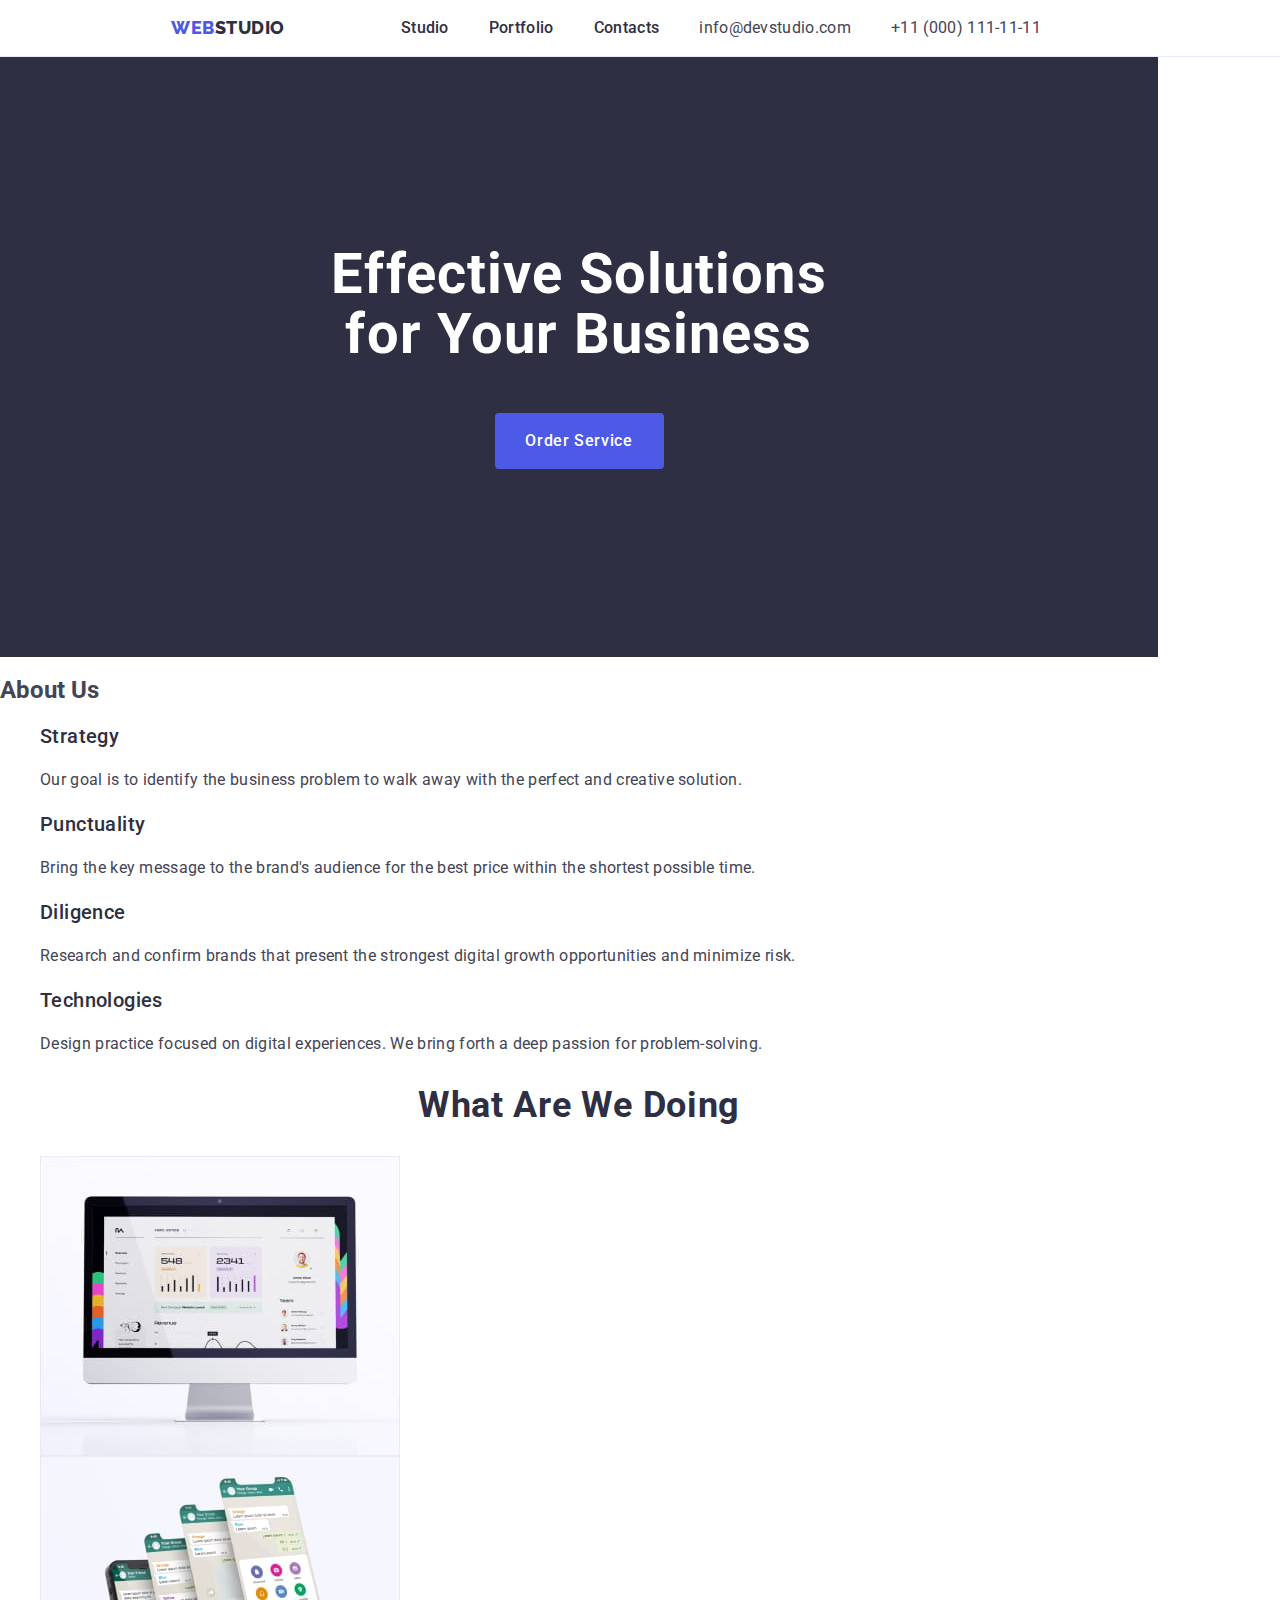
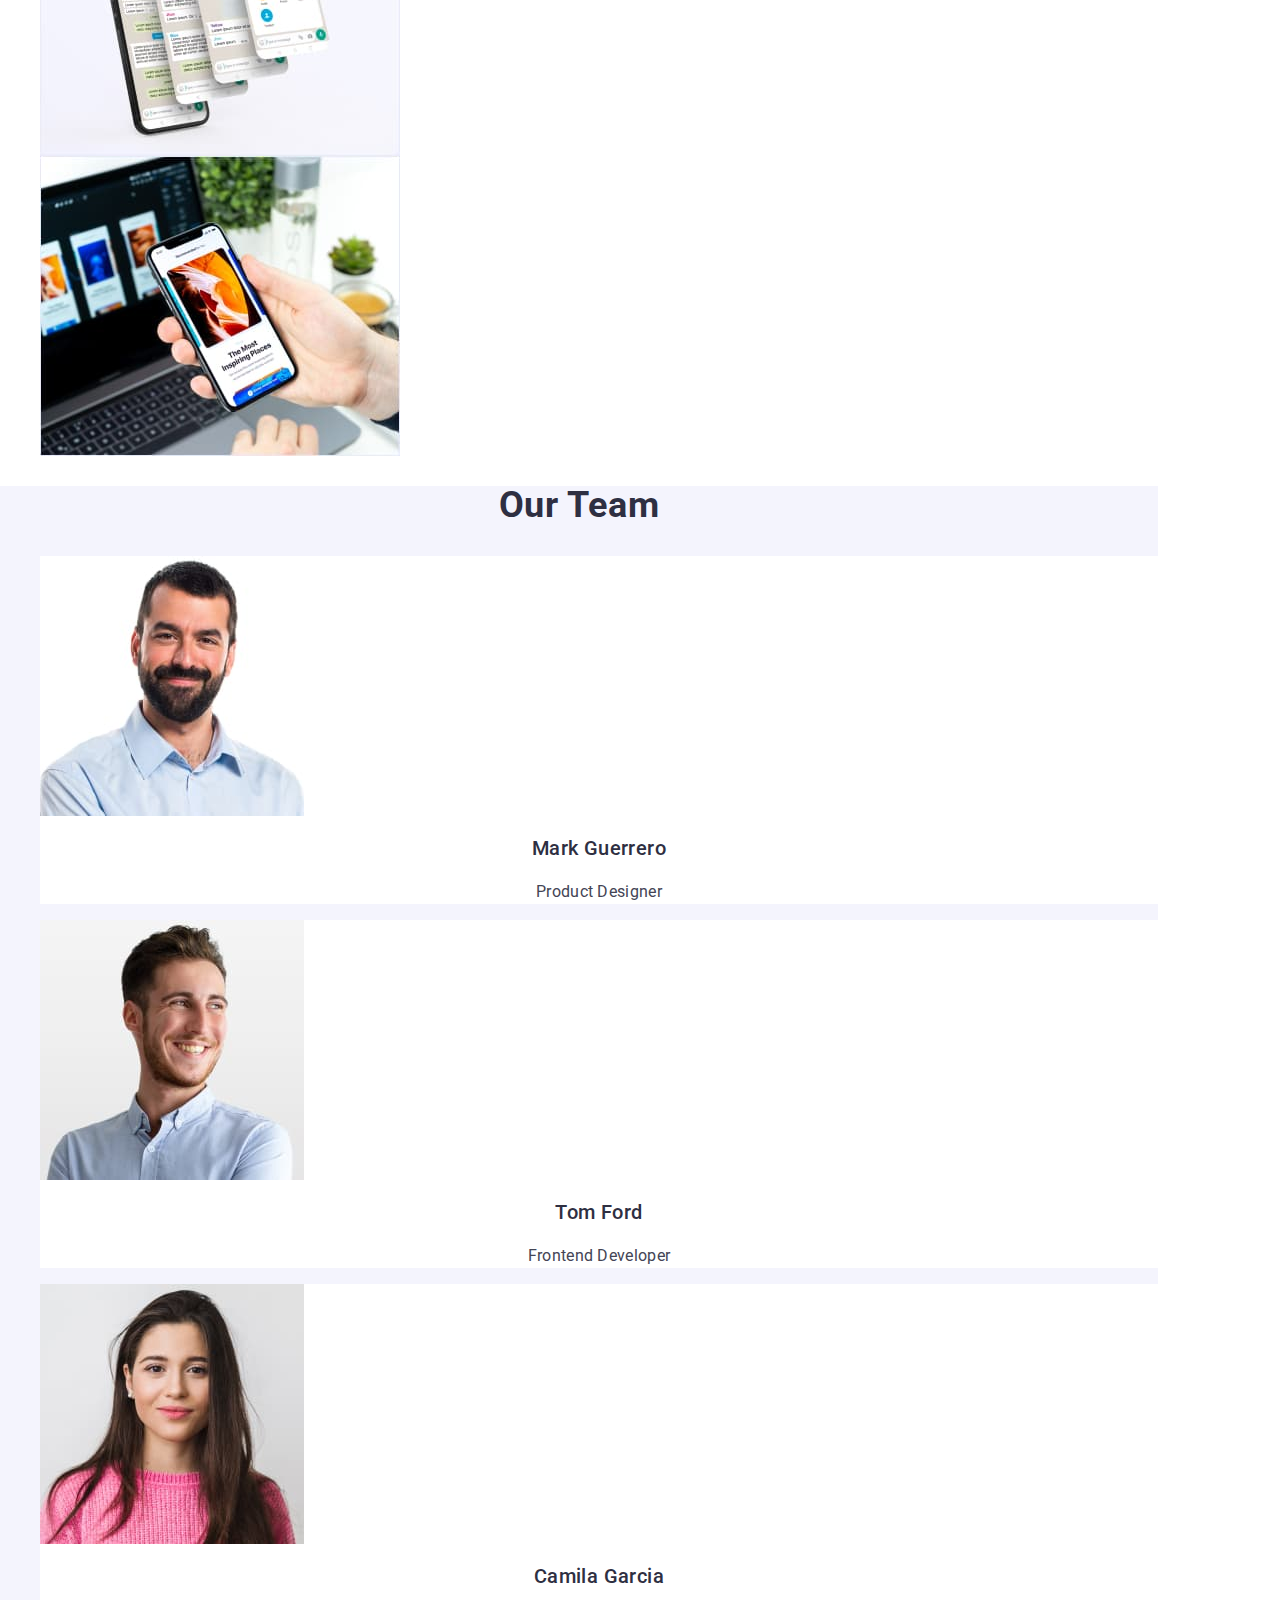
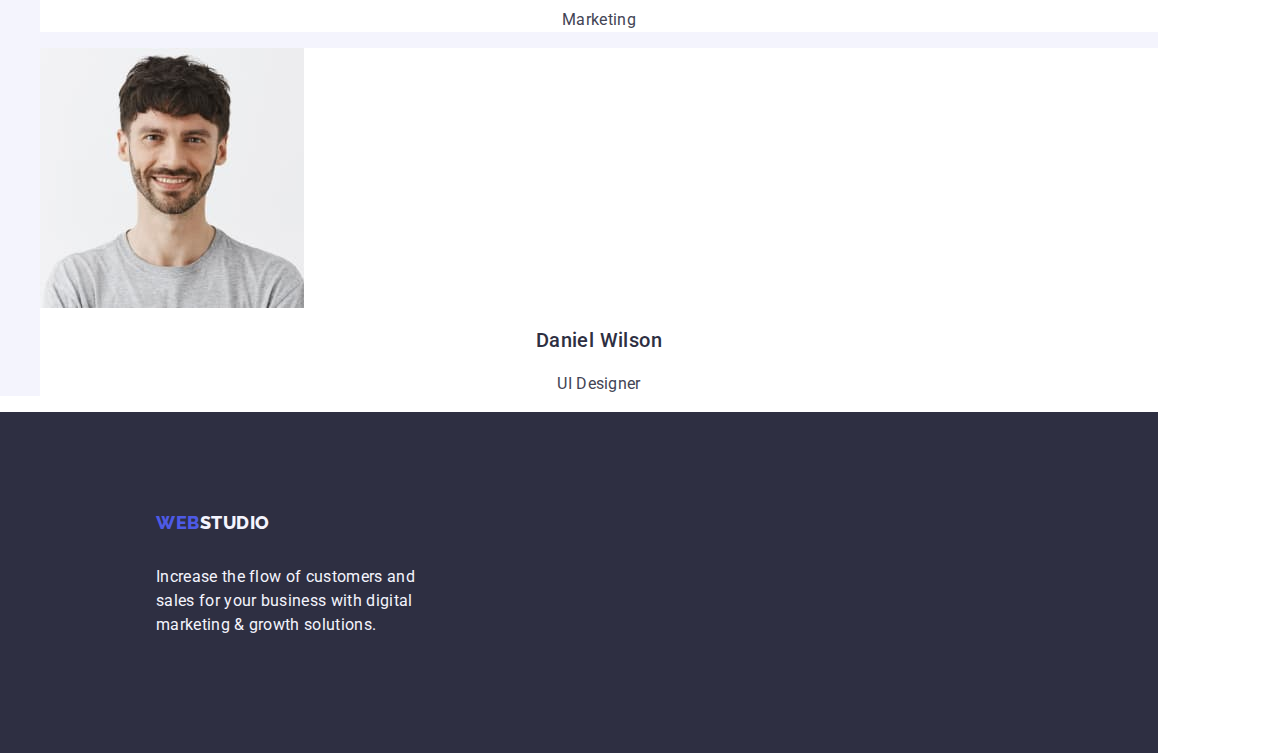
==== index.html @ a1df69c3 "upd" ====
<!DOCTYPE html>
<html lang="en">
  <head>
    <meta charset="UTF-8" />
    <meta http-equiv="X-UA-Compatible" content="IE=edge" />
    <meta name="viewport" content="width=device-width, initial-scale=1.0" />
    <link
      rel="stylesheet"
      href="https://cdnjs.cloudflare.com/ajax/libs/modern-normalize/1.0.0/modern-normalize.min.css"
    />
    <link rel="stylesheet" href="./css/styles.css" />
    <title>Web Studio</title>
    <link rel="preconnect" href="https://fonts.googleapis.com" />
    <link rel="preconnect" href="https://fonts.gstatic.com" crossorigin />
    <link
      href="https://fonts.googleapis.com/css2?family=Raleway:wght@800&family=Roboto:wght@400;500;700;900&display=swap"
      rel="stylesheet"
    />
  </head>
  <body>
    <header class="top">
      <div class="header-container container">
        <nav class="header-link">
          <a class="header-logo logo link" href="./index.html"
            >Web<span class="logo-part">Studio</span></a
          >
          <ul class="list header-main-list">
            <li><a class="list-link link" href="./index.html">Studio</a></li>
            <li>
              <a class="list-link link" href="./portfolio.html">Portfolio</a>
            </li>
            <li><a class="list-link link" href="">Contacts</a></li>
          </ul>
        </nav>
        <address class="main-address">
          <ul class="list header-contact">
            <li>
              <a class="contact-link link" href="mailto:info@devstudio.com"
                >info@devstudio.com</a
              >
            </li>
            <li>
              <a class="contact-link link" href="tel:+110001111111"
                >+11 (000) 111-11-11</a
              >
            </li>
          </ul>
        </address>
      </div>
    </header>
    <main class="container">
      <section class="main-box">
        <div class="container">
          <h1 class="main-box-title">Effective Solutions for Your Business</h1>
          <button class="main-box-btn" type="button">Order Service</button>
        </div>
      </section>
      <section class="about">
        <h2>About Us</h2>
        <ul class="list">
          <li>
            <h3 class="about-title">Strategy</h3>
            <p class="about-description">
              Our goal is to identify the business problem to walk away with the
              perfect and creative solution.
            </p>
          </li>
          <li>
            <h3 class="about-title">Punctuality</h3>
            <p class="about-description">
              Bring the key message to the brand's audience for the best price
              within the shortest possible time.
            </p>
          </li>
          <li>
            <h3 class="about-title">Diligence</h3>
            <p class="about-description">
              Research and confirm brands that present the strongest digital
              growth opportunities and minimize risk.
            </p>
          </li>

          <li>
            <h3 class="about-title">Technologies</h3>
            <p class="about-description">
              Design practice focused on digital experiences. We bring forth a
              deep passion for problem-solving.
            </p>
          </li>
        </ul>
      </section>
      <section class="benefits">
        <h2 class="benefits-title">What are we doing</h2>
        <ul class="list">
          <li>
            <img src="./images/main1.jpg" alt="Data Science" width="360" />
          </li>
          <li><img src="./images/main2.jpg" alt="Mobile App" width="360" /></li>
          <li><img src="./images/main3.jpg" alt="Website" width="360" /></li>
        </ul>
      </section>
      <section class="our-team">
        <h2 class="our-team-head">Our Team</h2>
        <ul class="list">
          <li class="our-team-item">
            <img src="./images/author1.jpg" alt="Mark Guerrero" width="264" />
            <h3 class="our-team-title">Mark Guerrero</h3>
            <p class="our-team-description">Product Designer</p>
          </li>
          <li class="our-team-item">
            <img src="./images/author2.jpg" alt="Tom Ford" width="264" />
            <h3 class="our-team-title">Tom Ford</h3>
            <p class="our-team-description">Frontend Developer</p>
          </li>
          <li class="our-team-item">
            <img src="./images/author3.jpg" alt="Camila Garcia" width="264" />
            <h3 class="our-team-title">Camila Garcia</h3>
            <p class="our-team-description">Marketing</p>
          </li>
          <li class="our-team-item">
            <img src="./images/author4.jpg" alt="Daniel Wilson" width="264" />
            <h3 class="our-team-title">Daniel Wilson</h3>
            <p class="our-team-description">UI Designer</p>
          </li>
        </ul>
      </section>
    </main>
    <footer class="footer container">
      <div class="container">
        <a class="footer-logo logo link" href="./index.html"
          >Web<span class="logo-part footer-logo-part">Studio</span></a
        >
        <p class="footer-description">
          Increase the flow of customers and sales for your business with
          digital marketing & growth solutions.
        </p>
      </div>
    </footer>
  </body>
</html>
---- css/styles.css ----
body {
    color: #434455;
    font-family: 'Roboto', sans-serif;
    background-color: #ffffff;
}
:root {
    --primary-text-color: #434455;
}
.container {
    width:1158px;
}
.header-container {
    display: flex;
    margin: 0 auto;
    padding: 0 15px;
}
.top {
    display:flex;
    padding-left: 156px;
    border-bottom: 1px solid #e7e9fc
}
.header-link {
    display: flex;
    align-items: center;
}
.list {
    font-weight: 500;
    font-size: 16px;
    line-height: 24px;
    letter-spacing: 0.02em;
    color: #2E2F42;
    list-style-type: none;
} 
.logo-part {
    color: #2E2F42;
}
.logo {
    font-weight: 800;
    font-size: 18px;
    line-height: 1.17;
    letter-spacing: 0.03em;
    text-transform: uppercase;
    font-family: "Raleway", sans-serif;
    color: #4D5AE5;
}
.list-link {
    font-weight: 500;
    font-size: 16px;
    line-height: 1.5;
    letter-spacing: 0.02em;
    color: #2E2F42;
    padding: 24px 0;
}
.list-link:hover,
:focus {
    color: #404bbf
}
.link {
    text-decoration: none;
}
.main-address {
    font-style: normal;
}
.header-logo {
    margin-right: 76px;
}
.header-main-list{
    display: flex;
    gap: 40px;
}
.header-contact {
    font-style: normal;
    display: flex;
    gap: 40px;
}
.header-contact:last-child {
    margin-right: 0;
}
.contact-link {
    font-weight: 400;
    font-size: 16px;
    line-height: 1.5;
    letter-spacing: 0.02em;
    color: #434455;
}
.contact-link:hover,
.contact-link:focus {
    color: #404bbf
}
.main-box {
    background-color: #2E2F42;
    padding: 188px 0;
}
.main-box-title {
    font-weight: 700;
    font-size: 56px;
    line-height: 1.07;
    text-align: center;
    letter-spacing: 0.02em;
    color: #FFFFFF;
    max-width: 496px;
    margin: 0 auto;
    margin-bottom: 48px;
}
.main-box-btn {
    background: #4D5AE5;
    cursor: pointer;
    color: #ffffff;
    border: none;
    font-family: 'Roboto' sans-serif;
    font-style: normal;
    font-weight: 500;
    font-size: 16px;
    line-height: 1.5;
    letter-spacing: 0.04em;
    display: block;
    min-width: 169px;
    height: 56px;
    border-radius: 4px;
    margin: 0 auto;
}
.main-box-btn:hover,
.main-box-btn:focus {
    background-color: #404BBF;
}
.about-title {
    font-weight: 500;
    font-size: 20px;
    line-height: 1.2;
    letter-spacing: 0.02em;
    color: #2E2F42;
}
.about-description {
    font-weight: 400;
    font-size: 16px;
    line-height: 1.5;
    letter-spacing: 0.02em;
    color: #434455;
}
.benefits-title {
    font-weight: 700;
    font-size: 36px;
    line-height: 1.11;
    text-align: center;
    letter-spacing: 0.02em;
    text-transform: capitalize;
    color: #2e2f42;
}
.our-team {
    background-color: #F4F4FD;
}
.our-team-head {
    font-weight: 700;
    font-size: 36px;
    line-height: 1.11;
    text-align: center;
    letter-spacing: 0.02em;
    text-transform: capitalize;
    color: #2E2F42;
}
.our-team-item {
    background-color: #FFFFFF;
}
img {
    display: block;
}
.our-team-title {
    font-weight: 500;
    font-size: 20px;
    line-height: 1.2; 
    text-align: center;
    letter-spacing: 0.02em; 
    color: #2E2F42;   
}
.our-team-description {
    font-weight: 400;
    font-size: 16px;
    line-height: 1.5;
    text-align: center;
    letter-spacing: 0.02em;
    color: #434455;
}
.footer {
    background-color: #2E2F42;
    padding: 100px 0 100px 156px;
}
.footer-logo-part {
    color: #f4f4fd;
}
.footer-logo {
    display: inline-block;
    margin-bottom: 16px;
}
.footer-description {
    font-weight: 400;
    font-size: 16px;
    line-height: 1.5;
    letter-spacing: 0.02em;
    color: #F4F4FD;
    max-width: 264px;
}
.nav-btn {
    background-color: #F4F4FD;
    font-weight: 500;
    font-size: 16px;
    line-height: 1.5;
    text-align: center;
    letter-spacing: 0.04em;
    color: #4D5AE5;
    cursor: pointer;
}
.nav-btn:hover,
.nav-btn:focus {
    background-color: #404BBF;
    color: #ffffff;
}
.container-title {
    font-weight: 500;
    font-size: 20px;
    line-height: 1.2;
    letter-spacing: 0.02em;
    color: #2E2F42;
}
.container-description {
    font-weight: 400;
    font-size: 16px;
    line-height: 1.5;
    letter-spacing: 0.02em;
    color: #434455;
}
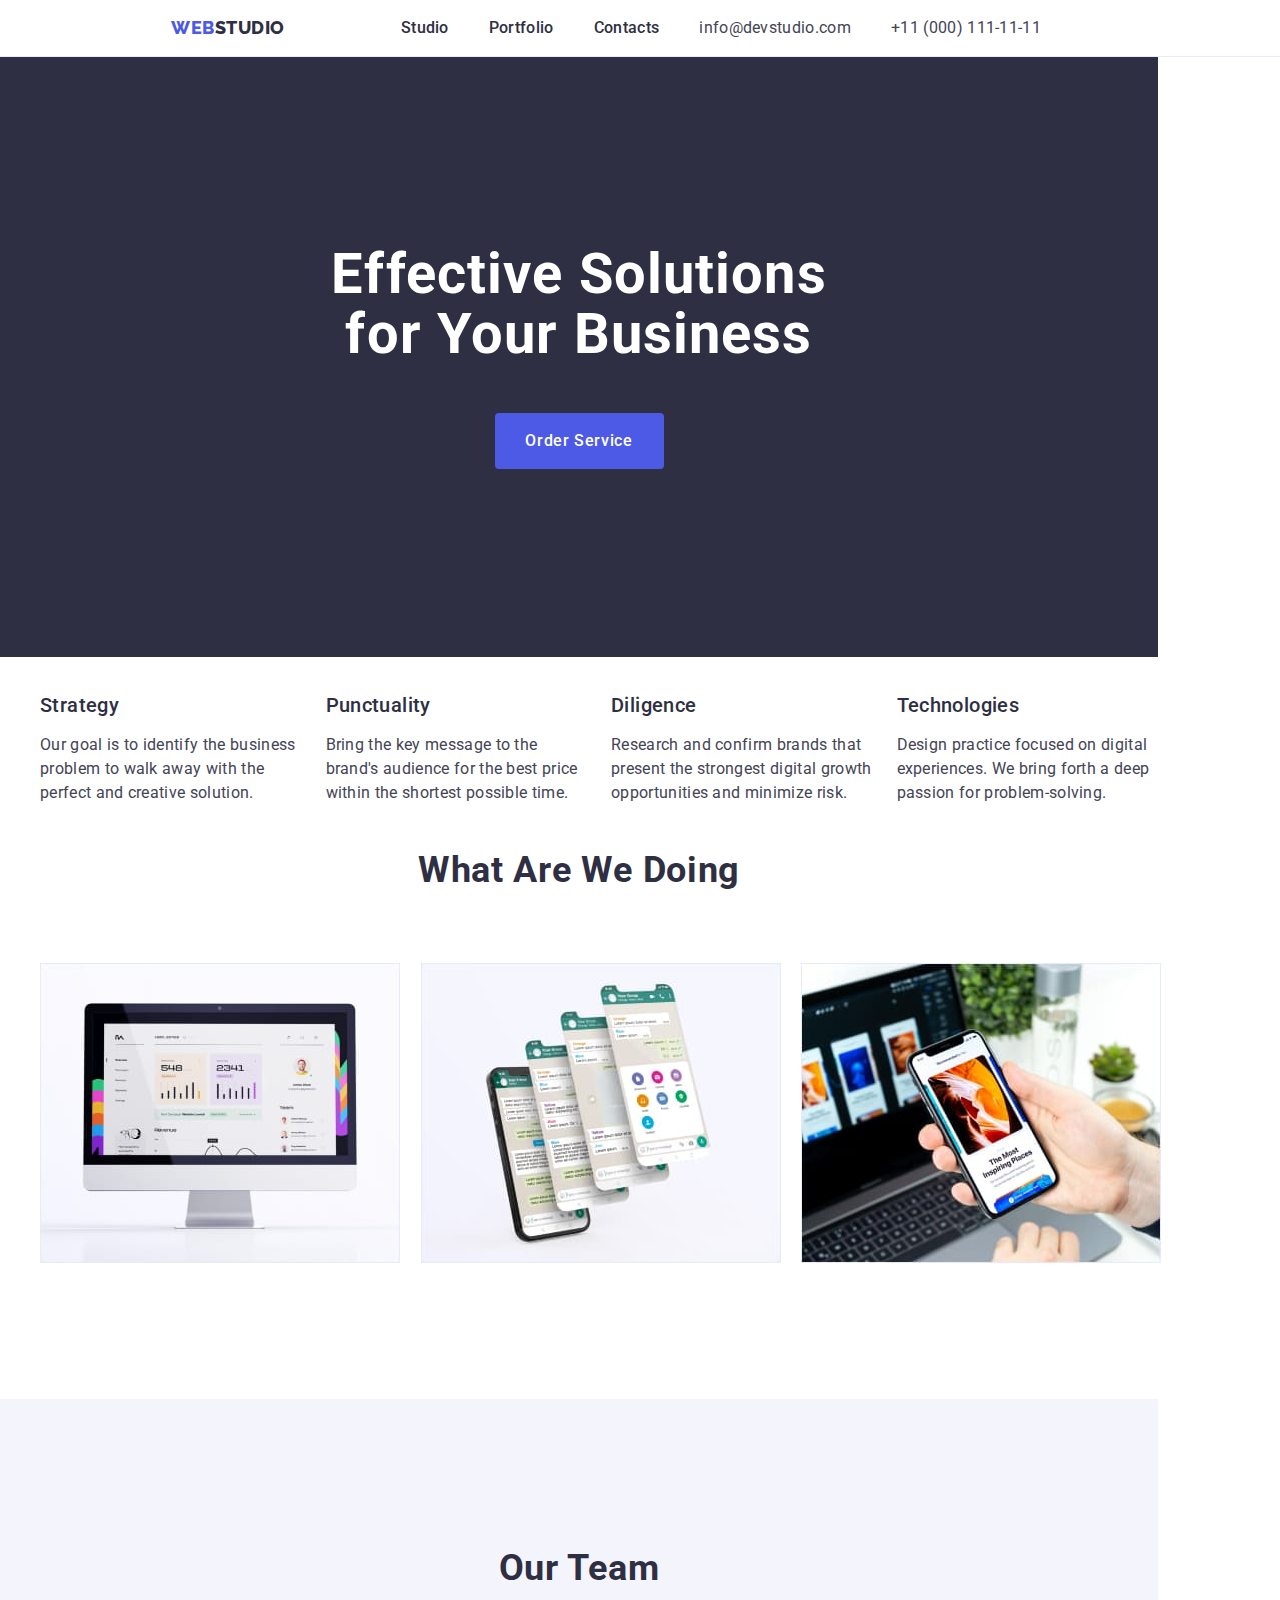
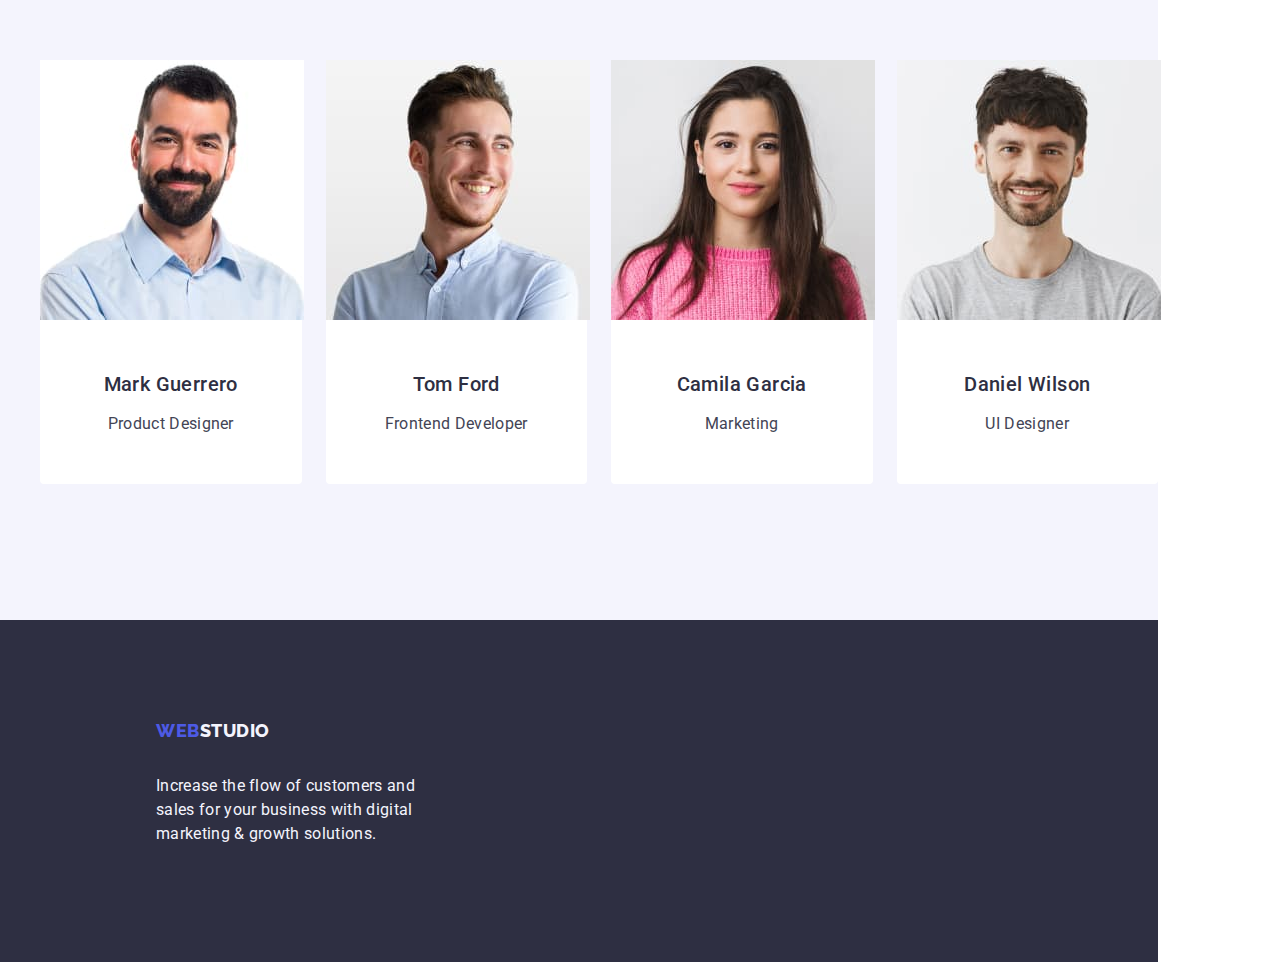
==== commit 5857cb1c: "pre-last-upd" ====
--- a/index.html
+++ b/index.html
@@ -56,73 +56,90 @@
         </div>
       </section>
       <section class="about">
-        <h2>About Us</h2>
-        <ul class="list">
-          <li>
-            <h3 class="about-title">Strategy</h3>
-            <p class="about-description">
-              Our goal is to identify the business problem to walk away with the
-              perfect and creative solution.
-            </p>
-          </li>
-          <li>
-            <h3 class="about-title">Punctuality</h3>
-            <p class="about-description">
-              Bring the key message to the brand's audience for the best price
-              within the shortest possible time.
-            </p>
-          </li>
-          <li>
-            <h3 class="about-title">Diligence</h3>
-            <p class="about-description">
-              Research and confirm brands that present the strongest digital
-              growth opportunities and minimize risk.
-            </p>
-          </li>
-
-          <li>
-            <h3 class="about-title">Technologies</h3>
-            <p class="about-description">
-              Design practice focused on digital experiences. We bring forth a
-              deep passion for problem-solving.
-            </p>
-          </li>
-        </ul>
+        <div class="container">
+          <h2 class="visually-hidden">About Us</h2>
+          <ul class="list list-about">
+            <li class="list-about-item">
+              <h3 class="about-title">Strategy</h3>
+              <p class="about-description">
+                Our goal is to identify the business problem to walk away with
+                the perfect and creative solution.
+              </p>
+            </li>
+            <li class="list-about-item">
+              <h3 class="about-title">Punctuality</h3>
+              <p class="about-description">
+                Bring the key message to the brand's audience for the best price
+                within the shortest possible time.
+              </p>
+            </li>
+            <li class="list-about-item">
+              <h3 class="about-title">Diligence</h3>
+              <p class="about-description">
+                Research and confirm brands that present the strongest digital
+                growth opportunities and minimize risk.
+              </p>
+            </li>
+            <li class="list-about-item">
+              <h3 class="about-title">Technologies</h3>
+              <p class="about-description">
+                Design practice focused on digital experiences. We bring forth a
+                deep passion for problem-solving.
+              </p>
+            </li>
+          </ul>
+        </div>
       </section>
       <section class="benefits">
-        <h2 class="benefits-title">What are we doing</h2>
-        <ul class="list">
-          <li>
-            <img src="./images/main1.jpg" alt="Data Science" width="360" />
-          </li>
-          <li><img src="./images/main2.jpg" alt="Mobile App" width="360" /></li>
-          <li><img src="./images/main3.jpg" alt="Website" width="360" /></li>
-        </ul>
+        <div class="container">
+          <h2 class="benefits-title">What are we doing</h2>
+          <ul class="list list-benefits">
+            <li class="list-benefits-item">
+              <img src="./images/main1.jpg" alt="Data Science" width="360" />
+            </li>
+            <li class="list-benefits-item">
+              <img src="./images/main2.jpg" alt="Mobile App" width="360" />
+            </li>
+            <li class="list-benefits-item">
+              <img src="./images/main3.jpg" alt="Website" width="360" />
+            </li>
+          </ul>
+        </div>
       </section>
       <section class="our-team">
-        <h2 class="our-team-head">Our Team</h2>
-        <ul class="list">
-          <li class="our-team-item">
-            <img src="./images/author1.jpg" alt="Mark Guerrero" width="264" />
-            <h3 class="our-team-title">Mark Guerrero</h3>
-            <p class="our-team-description">Product Designer</p>
-          </li>
-          <li class="our-team-item">
-            <img src="./images/author2.jpg" alt="Tom Ford" width="264" />
-            <h3 class="our-team-title">Tom Ford</h3>
-            <p class="our-team-description">Frontend Developer</p>
-          </li>
-          <li class="our-team-item">
-            <img src="./images/author3.jpg" alt="Camila Garcia" width="264" />
-            <h3 class="our-team-title">Camila Garcia</h3>
-            <p class="our-team-description">Marketing</p>
-          </li>
-          <li class="our-team-item">
-            <img src="./images/author4.jpg" alt="Daniel Wilson" width="264" />
-            <h3 class="our-team-title">Daniel Wilson</h3>
-            <p class="our-team-description">UI Designer</p>
-          </li>
-        </ul>
+        <div class="container">
+          <h2 class="our-team-head">Our Team</h2>
+          <ul class="list list-our-team">
+            <li class="our-team-item">
+              <img src="./images/author1.jpg" alt="Mark Guerrero" width="264" />
+              <div class="our-team-workers">
+                <h3 class="our-team-title">Mark Guerrero</h3>
+                <p class="our-team-description">Product Designer</p>
+              </div>
+            </li>
+            <li class="our-team-item">
+              <img src="./images/author2.jpg" alt="Tom Ford" width="264" />
+              <div class="our-team-workers">
+                <h3 class="our-team-title">Tom Ford</h3>
+                <p class="our-team-description">Frontend Developer</p>
+              </div>
+            </li>
+            <li class="our-team-item">
+              <img src="./images/author3.jpg" alt="Camila Garcia" width="264" />
+              <div class="our-team-workers">
+                <h3 class="our-team-title">Camila Garcia</h3>
+                <p class="our-team-description">Marketing</p>
+              </div>
+            </li>
+            <li class="our-team-item">
+              <img src="./images/author4.jpg" alt="Daniel Wilson" width="264" />
+              <div class="our-team-workers">
+                <h3 class="our-team-title">Daniel Wilson</h3>
+                <p class="our-team-description">UI Designer</p>
+              </div>
+            </li>
+          </ul>
+        </div>
       </section>
     </main>
     <footer class="footer container">
--- a/css/styles.css
+++ b/css/styles.css
@@ -5,6 +5,18 @@
 }
 :root {
     --primary-text-color: #434455;
+}
+.visually-hidden {
+    position: absolute;
+    width: 1px;
+    height: 1px;
+    margin: -1px;
+    border: 0;
+    padding: 0;
+    white-space: nowrap;
+    clip-path: inset(100%);
+    clip: rect(0 0 0 0);
+    overflow: hidden;
 }
 .container {
     width:1158px;
@@ -107,7 +119,7 @@
     cursor: pointer;
     color: #ffffff;
     border: none;
-    font-family: 'Roboto' sans-serif;
+    font-family: 'Roboto' , sans-serif;
     font-style: normal;
     font-weight: 500;
     font-size: 16px;
@@ -129,6 +141,14 @@
     line-height: 1.2;
     letter-spacing: 0.02em;
     color: #2E2F42;
+    margin-bottom: 8px;
+}
+.list-about {
+    display: flex;
+    gap: 24px;
+}
+.list-about-item {
+    width: calc((100% - 72px) / 4);
 }
 .about-description {
     font-weight: 400;
@@ -136,6 +156,9 @@
     line-height: 1.5;
     letter-spacing: 0.02em;
     color: #434455;
+}
+.benefits {
+    padding-bottom: 120px;
 }
 .benefits-title {
     font-weight: 700;
@@ -145,9 +168,18 @@
     letter-spacing: 0.02em;
     text-transform: capitalize;
     color: #2e2f42;
+    margin-bottom: 72px;
+}
+.list-benefits {
+    display: flex;
+    gap: 24px;
+}
+.list-benefits-item {
+    width: calc((100% - 48px) / 3);
 }
 .our-team {
     background-color: #F4F4FD;
+    padding: 120px 0;
 }
 .our-team-head {
     font-weight: 700;
@@ -157,9 +189,16 @@
     letter-spacing: 0.02em;
     text-transform: capitalize;
     color: #2E2F42;
+    margin-bottom: 72px;
+}
+.list-our-team {
+    display: flex;
+    gap: 24px;
 }
 .our-team-item {
     background-color: #FFFFFF;
+    width: calc((100% - 72px) / 4);
+    border-radius: 0px 0px 4px 4px;
 }
 img {
     display: block;
@@ -171,6 +210,8 @@
     text-align: center;
     letter-spacing: 0.02em; 
     color: #2E2F42;   
+    text-align: center;
+    margin-bottom: 8px;
 }
 .our-team-description {
     font-weight: 400;
@@ -179,6 +220,10 @@
     text-align: center;
     letter-spacing: 0.02em;
     color: #434455;
+    text-align:center;
+}
+.our-team-workers {
+    padding: 32px 16px;
 }
 .footer {
     background-color: #2E2F42;
@@ -208,18 +253,24 @@
     letter-spacing: 0.04em;
     color: #4D5AE5;
     cursor: pointer;
+    box-shadow: 0px 3px 1px rgba(0, 0, 0, 0.1), 0px 2px 1px rgba(0, 0, 0, 0.08), 0px 2px 2px rgba(0, 0, 0, 0.12);
+    border: 1px solid #E7E9FC;
+    border-radius: 4px;
+    padding: 12px 24px
 }
 .nav-btn:hover,
 .nav-btn:focus {
     background-color: #404BBF;
     color: #ffffff;
-}
-.container-title {
+    border: 1px solid transparent;
+}
+.prt-main-title {
     font-weight: 500;
     font-size: 20px;
     line-height: 1.2;
     letter-spacing: 0.02em;
     color: #2E2F42;
+    margin-bottom: 8px;
 }
 .container-description {
     font-weight: 400;
@@ -227,4 +278,28 @@
     line-height: 1.5;
     letter-spacing: 0.02em;
     color: #434455;
+}
+.portfolio {
+    padding-top: 96px;
+    padding-bottom: 120px;
+}
+.prt-nav-list {
+    display: flex;
+    justify-content: center;
+    gap: 24px;
+    margin-bottom: 72px;
+}
+.prt-main {
+    display: flex;
+    flex-wrap: wrap;
+    column-gap: 24px;
+    row-gap: 48px;
+}
+.prt-main-item {
+    width: calc((100% - 48px) / 3);
+}
+.prt-main-links {
+    padding: 32px 16px;
+    border: 1px solid #e7e9fc;
+    border-top: none;
 }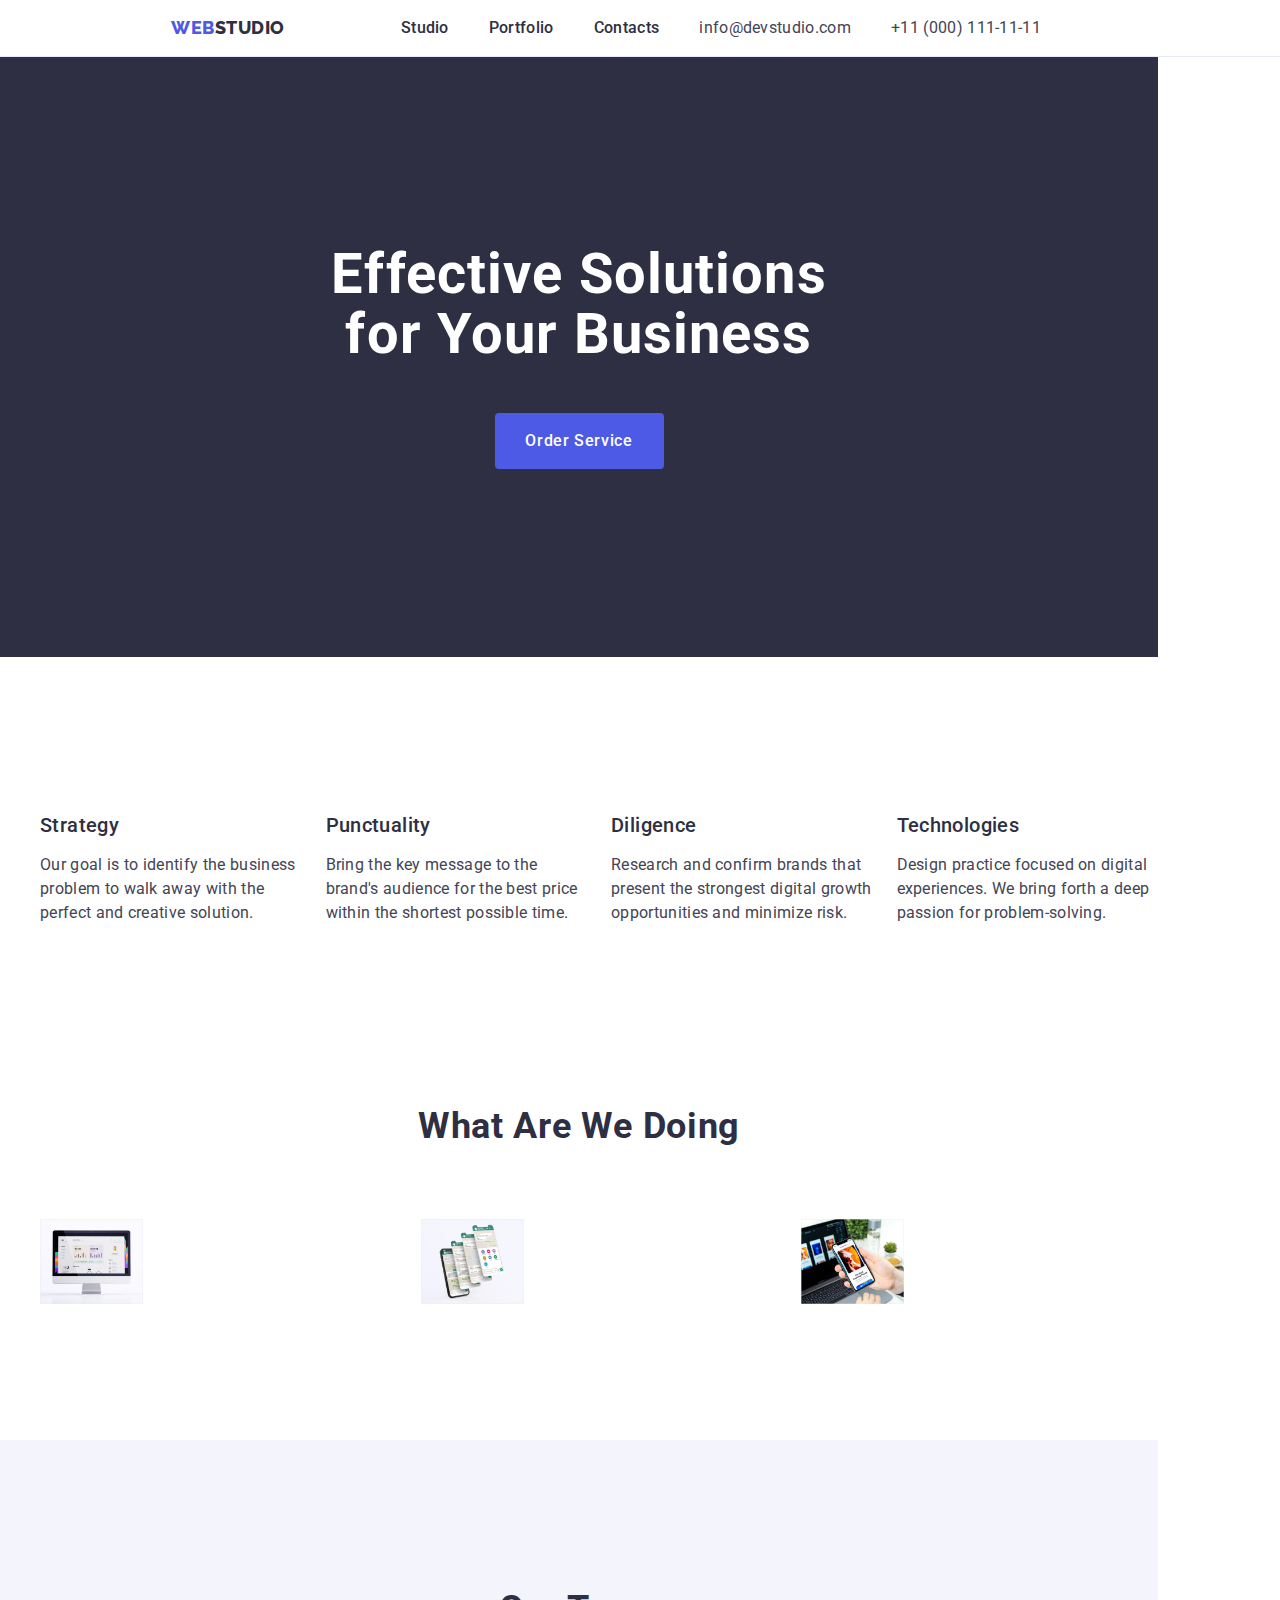
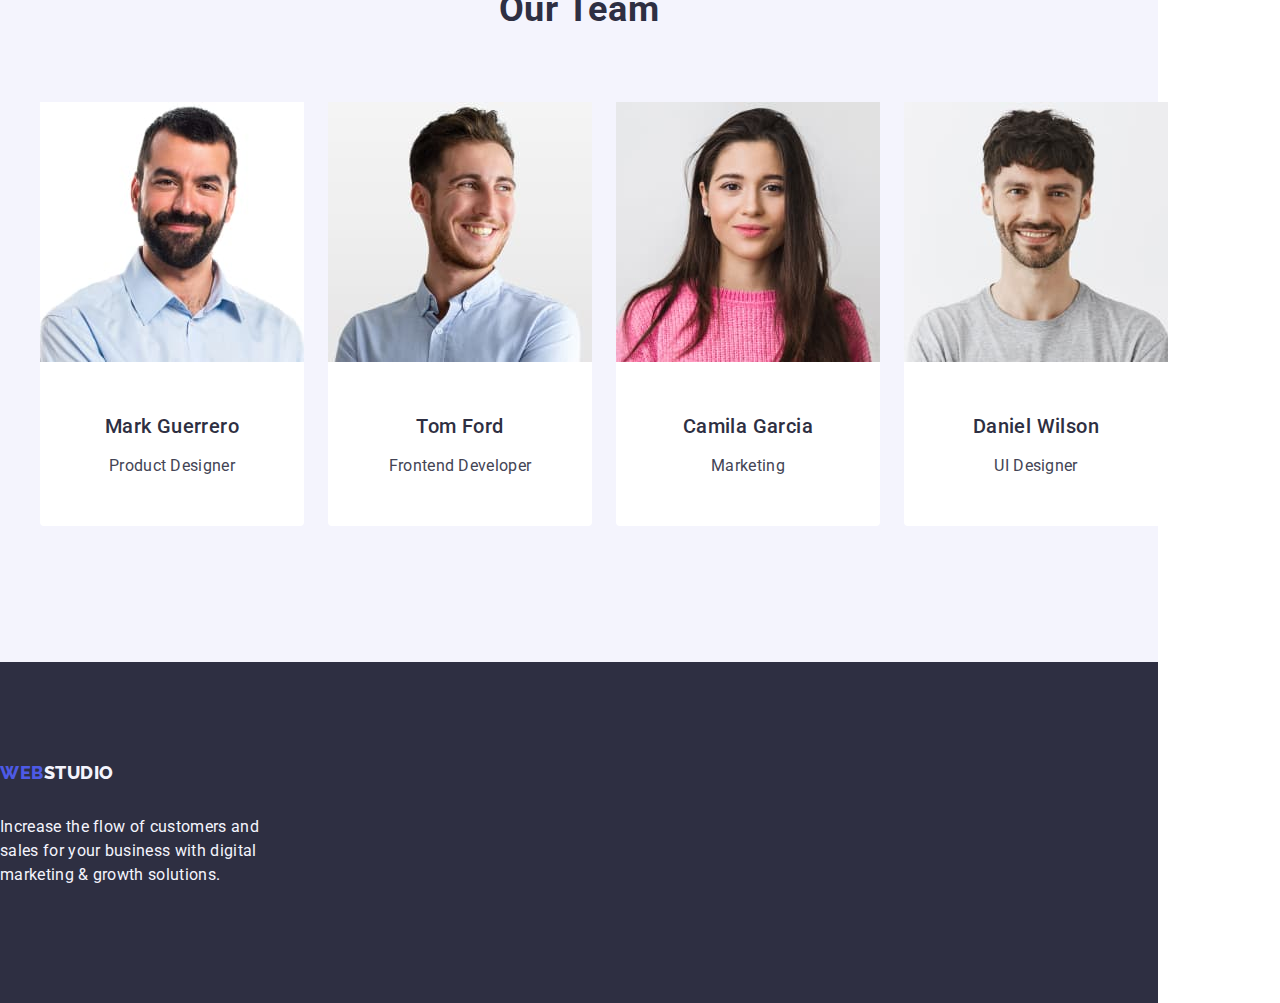
==== commit 7b32e2f0: "upd 2 section width" ====
--- a/index.html
+++ b/index.html
@@ -94,14 +94,30 @@
         <div class="container">
           <h2 class="benefits-title">What are we doing</h2>
           <ul class="list list-benefits">
-            <li class="list-benefits-item">
-              <img src="./images/main1.jpg" alt="Data Science" width="360" />
+            <li>
+              <img
+                class="list-benefits-item"
+                clas
+                src="./images/main1.jpg"
+                alt="Data Science"
+                width="360"
+              />
             </li>
-            <li class="list-benefits-item">
-              <img src="./images/main2.jpg" alt="Mobile App" width="360" />
+            <li>
+              <img
+                class="list-benefits-item"
+                src="./images/main2.jpg"
+                alt="Mobile App"
+                width="360"
+              />
             </li>
-            <li class="list-benefits-item">
-              <img src="./images/main3.jpg" alt="Website" width="360" />
+            <li>
+              <img
+                class="list-benefits-item"
+                src="./images/main3.jpg"
+                alt="Website"
+                width="360"
+              />
             </li>
           </ul>
         </div>
--- a/css/styles.css
+++ b/css/styles.css
@@ -135,6 +135,10 @@
 .main-box-btn:focus {
     background-color: #404BBF;
 }
+.about {
+    padding-top: 120px;
+    padding-bottom: 120px;
+}
 .about-title {
     font-weight: 500;
     font-size: 20px;
@@ -148,7 +152,7 @@
     gap: 24px;
 }
 .list-about-item {
-    width: calc((100% - 72px) / 4);
+    flex-basis: calc((100% - 72px) / 4);
 }
 .about-description {
     font-weight: 400;
@@ -197,7 +201,7 @@
 }
 .our-team-item {
     background-color: #FFFFFF;
-    width: calc((100% - 72px) / 4);
+    flex-basis: calc((100% - 72px) / 4);
     border-radius: 0px 0px 4px 4px;
 }
 img {
@@ -227,7 +231,7 @@
 }
 .footer {
     background-color: #2E2F42;
-    padding: 100px 0 100px 156px;
+    padding: 100px 0;
 }
 .footer-logo-part {
     color: #f4f4fd;
@@ -296,7 +300,7 @@
     row-gap: 48px;
 }
 .prt-main-item {
-    width: calc((100% - 48px) / 3);
+    width: calc((100% - 48px)/3);
 }
 .prt-main-links {
     padding: 32px 16px;
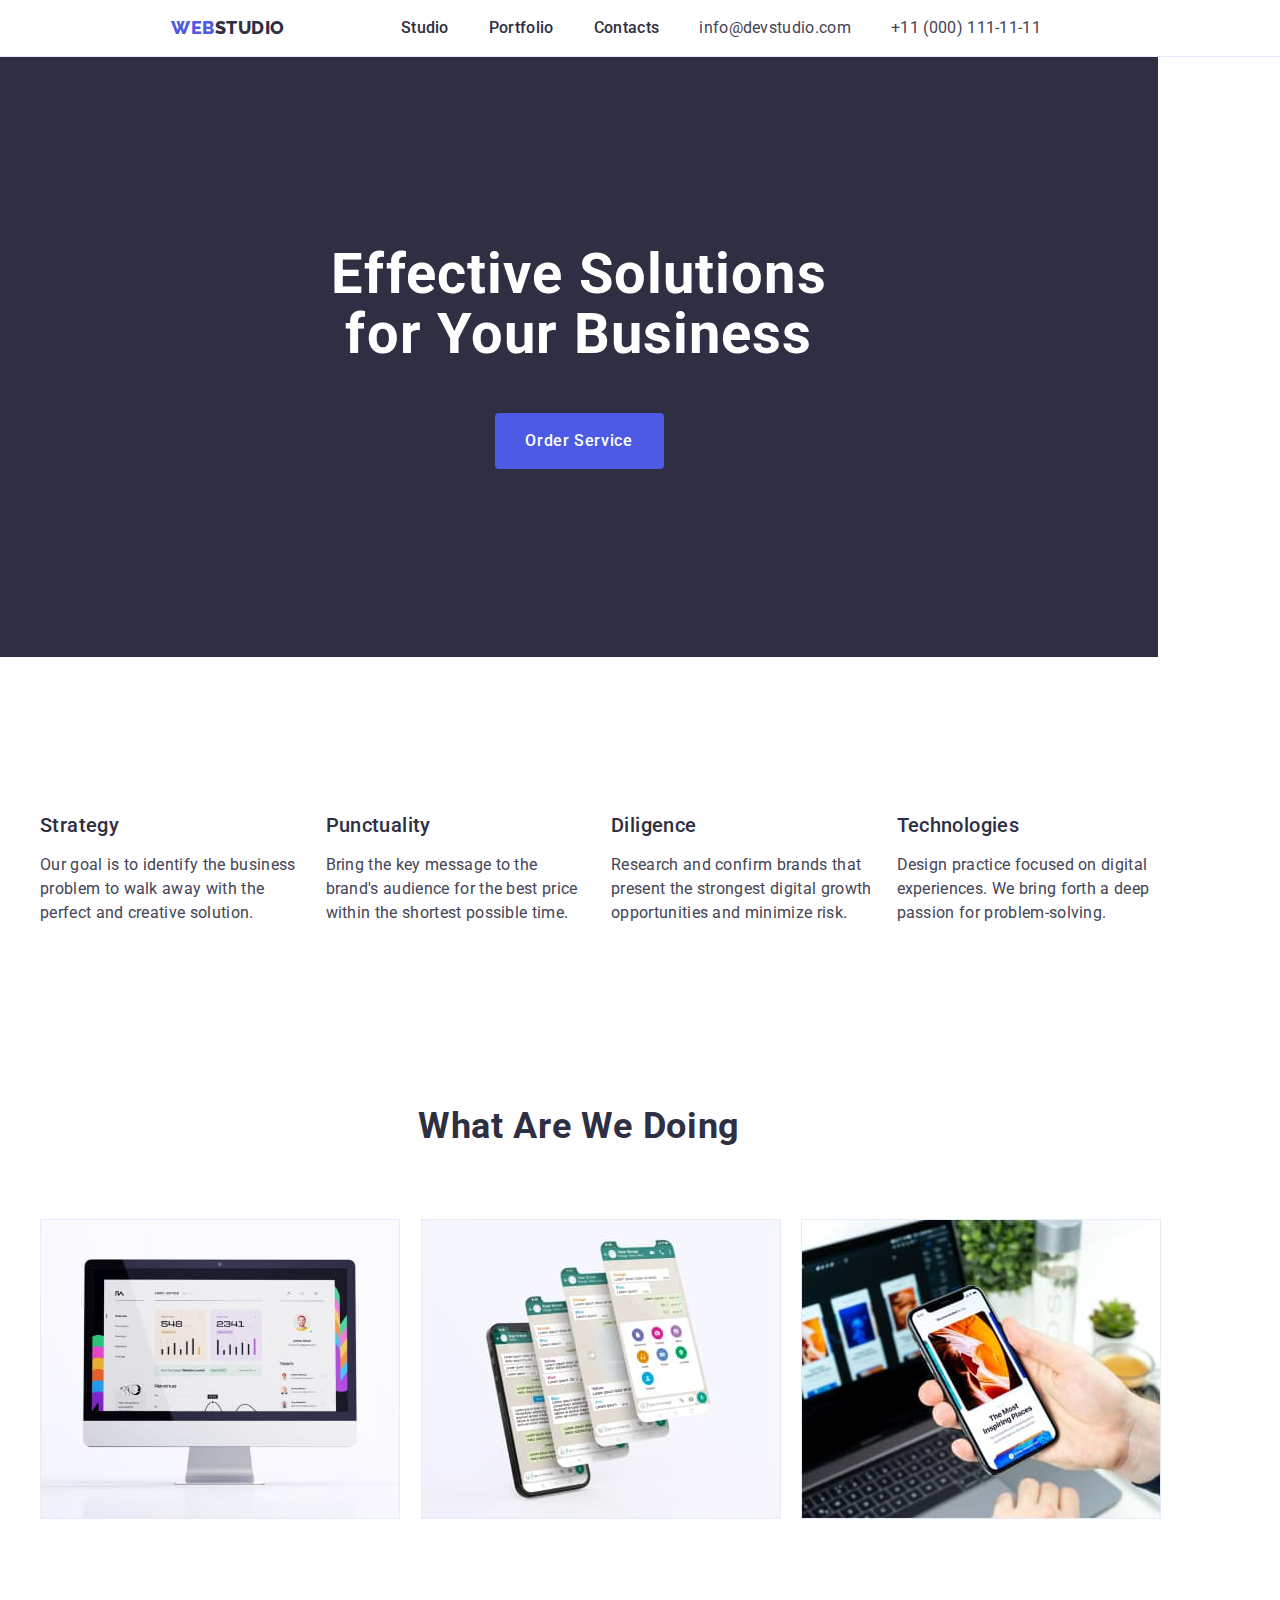
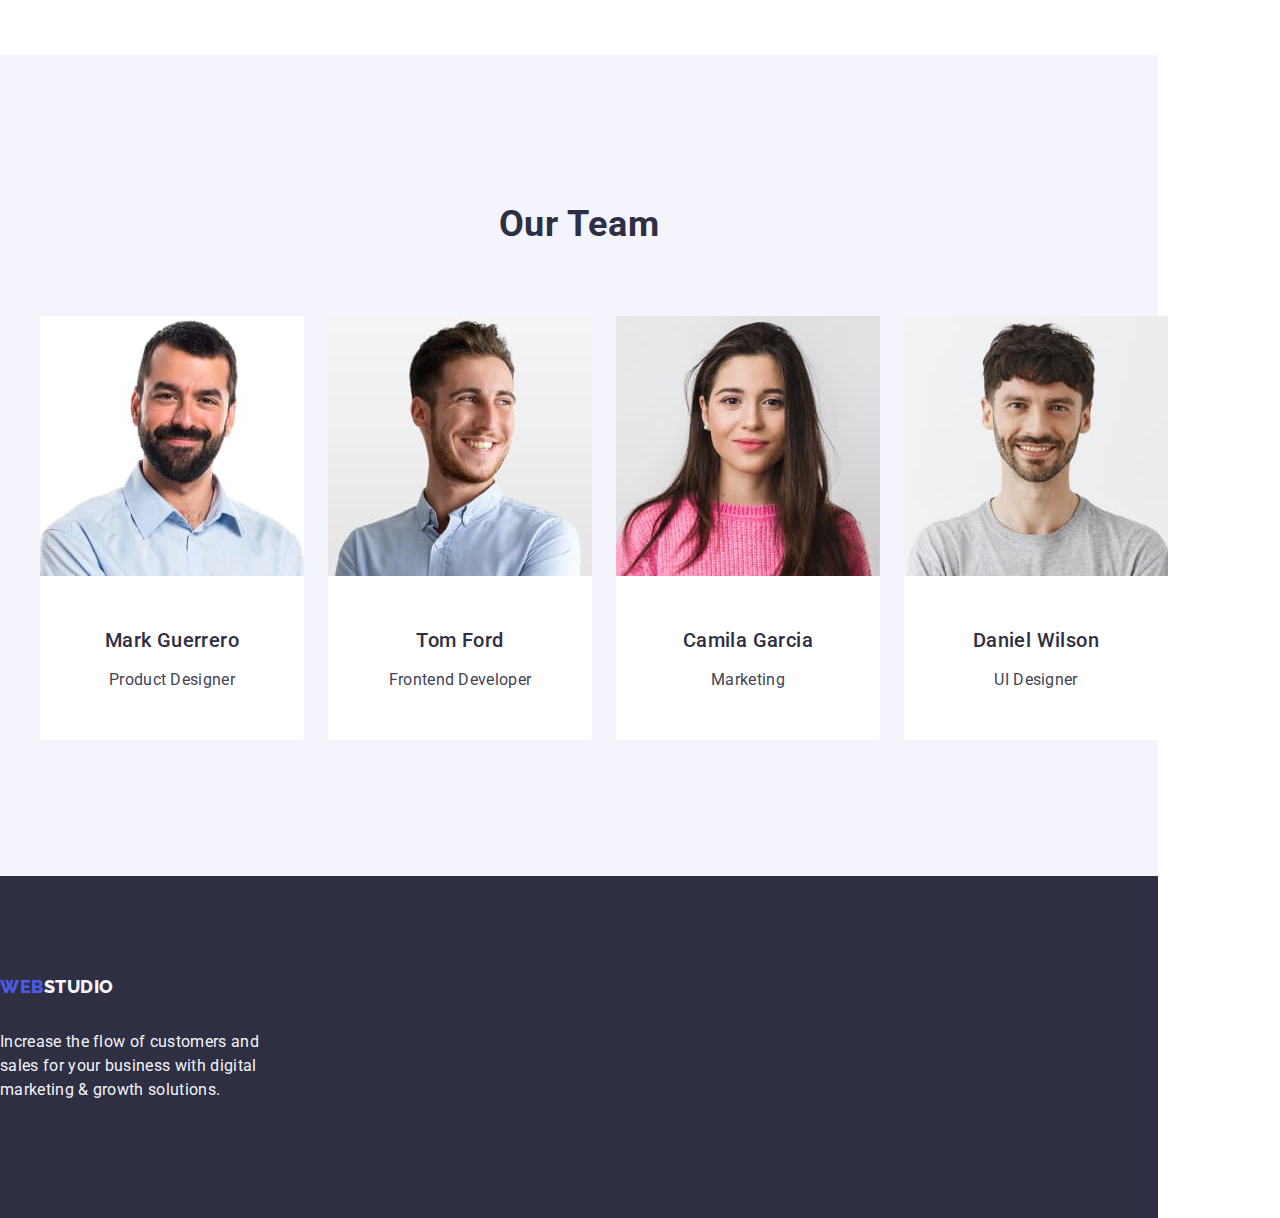
==== commit fcf7b296: "upd" ====
--- a/index.html
+++ b/index.html
@@ -94,30 +94,14 @@
         <div class="container">
           <h2 class="benefits-title">What are we doing</h2>
           <ul class="list list-benefits">
-            <li>
-              <img
-                class="list-benefits-item"
-                clas
-                src="./images/main1.jpg"
-                alt="Data Science"
-                width="360"
-              />
+            <li class="list-benefits-item">
+              <img src="./images/main1.jpg" alt="Data Science" width="360" />
             </li>
-            <li>
-              <img
-                class="list-benefits-item"
-                src="./images/main2.jpg"
-                alt="Mobile App"
-                width="360"
-              />
+            <li class="list-benefits-item">
+              <img src="./images/main2.jpg" alt="Mobile App" width="360" />
             </li>
-            <li>
-              <img
-                class="list-benefits-item"
-                src="./images/main3.jpg"
-                alt="Website"
-                width="360"
-              />
+            <li class="list-benefits-item">
+              <img src="./images/main3.jpg" alt="Website" width="360" />
             </li>
           </ul>
         </div>
--- a/css/styles.css
+++ b/css/styles.css
@@ -152,7 +152,7 @@
     gap: 24px;
 }
 .list-about-item {
-    flex-basis: calc((100% - 72px) / 4);
+    width: calc((100% - 72px) / 4);
 }
 .about-description {
     font-weight: 400;
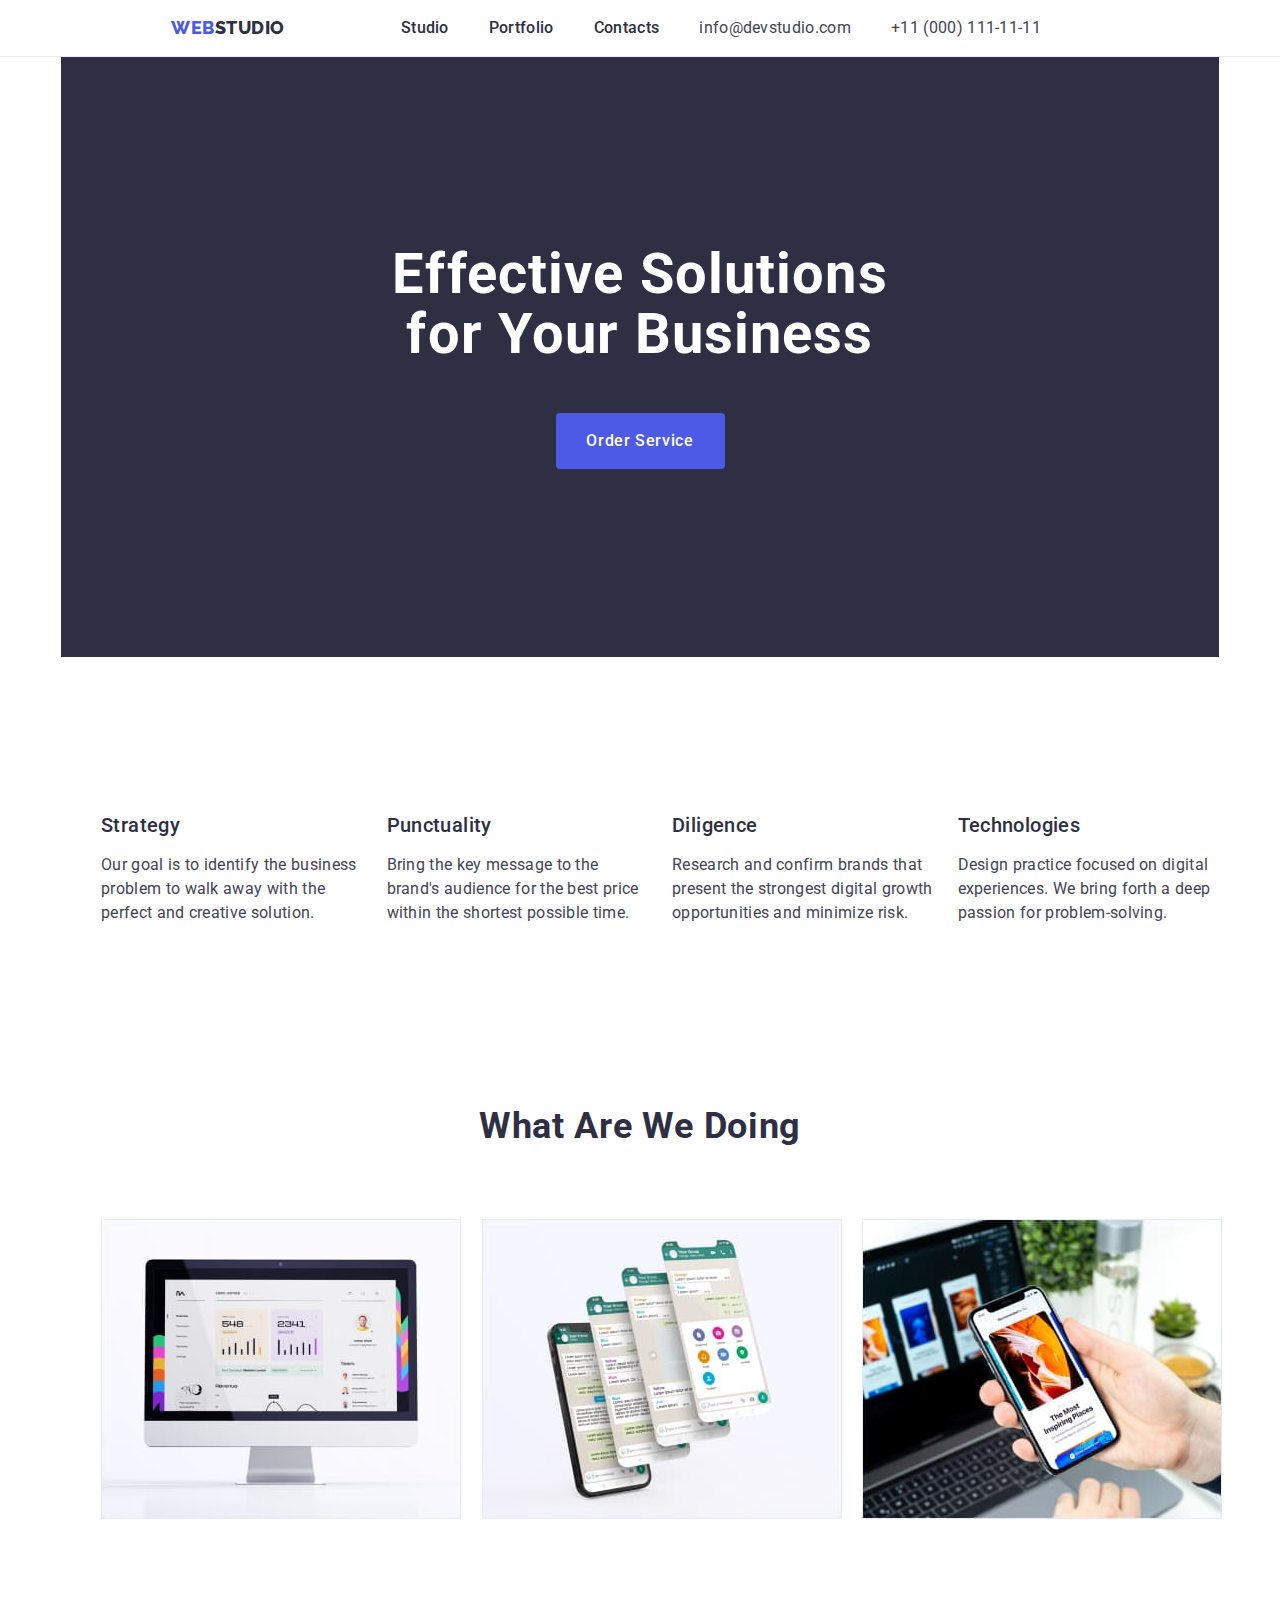
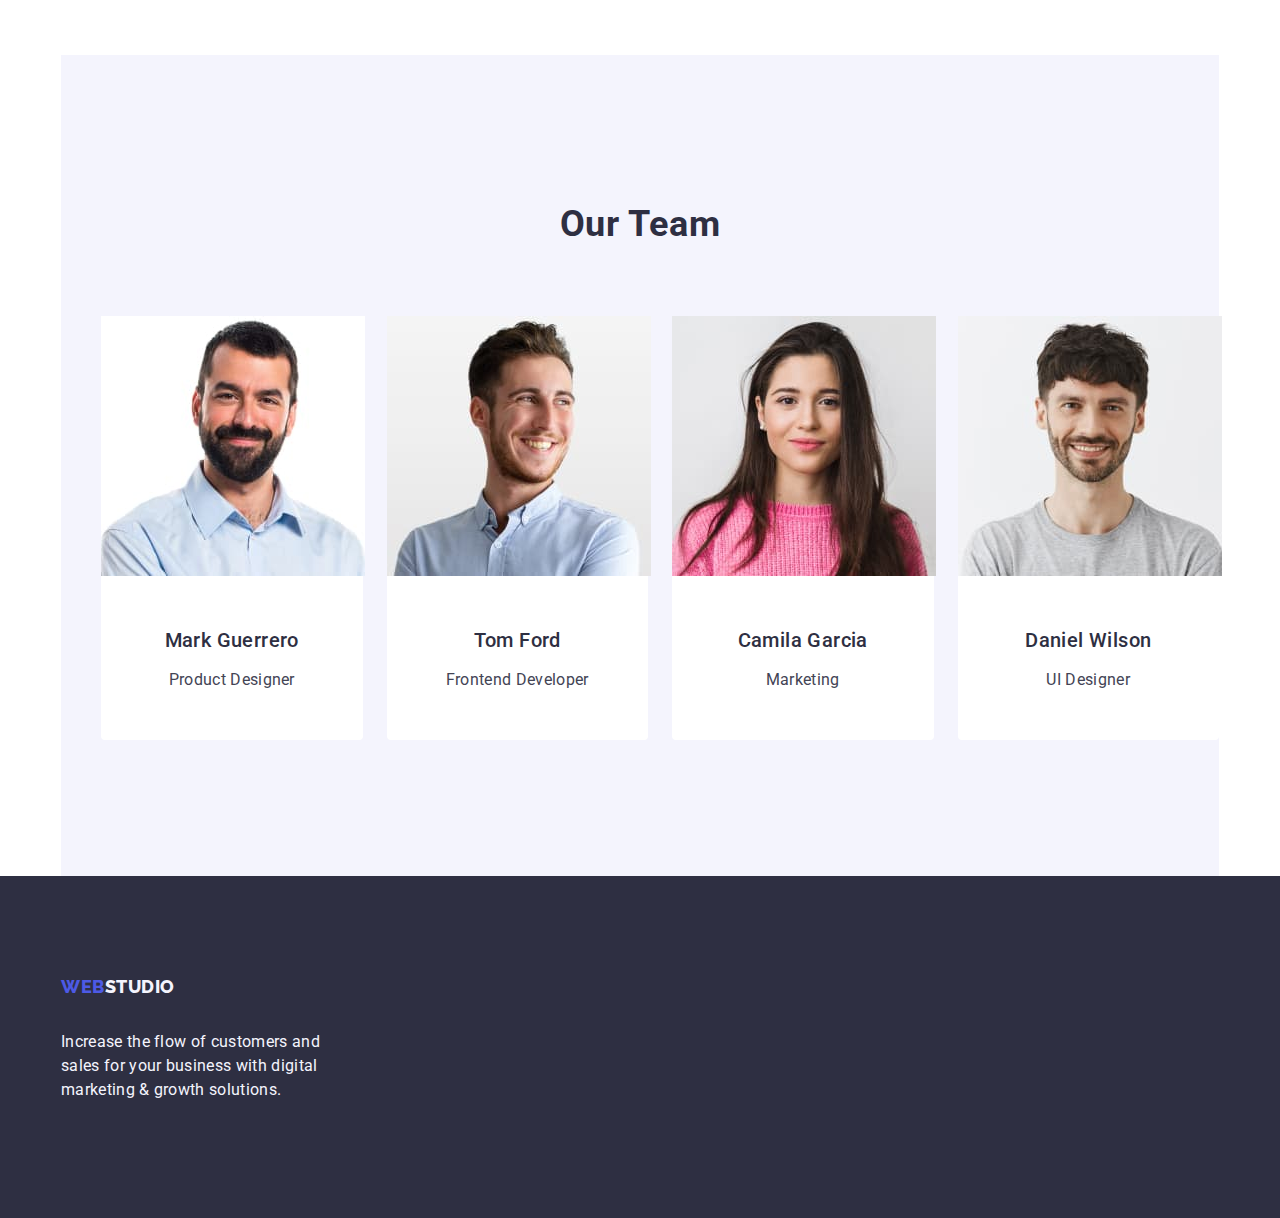
==== commit 00fc1699: "upd" ====
--- a/index.html
+++ b/index.html
@@ -142,7 +142,7 @@
         </div>
       </section>
     </main>
-    <footer class="footer container">
+    <footer class="footer">
       <div class="container">
         <a class="footer-logo logo link" href="./index.html"
           >Web<span class="logo-part footer-logo-part">Studio</span></a
--- a/css/styles.css
+++ b/css/styles.css
@@ -20,6 +20,7 @@
 }
 .container {
     width:1158px;
+    margin: 0 auto;
 }
 .header-container {
     display: flex;
@@ -201,7 +202,7 @@
 }
 .our-team-item {
     background-color: #FFFFFF;
-    flex-basis: calc((100% - 72px) / 4);
+    width: calc((100% - 72px) / 4);
     border-radius: 0px 0px 4px 4px;
 }
 img {
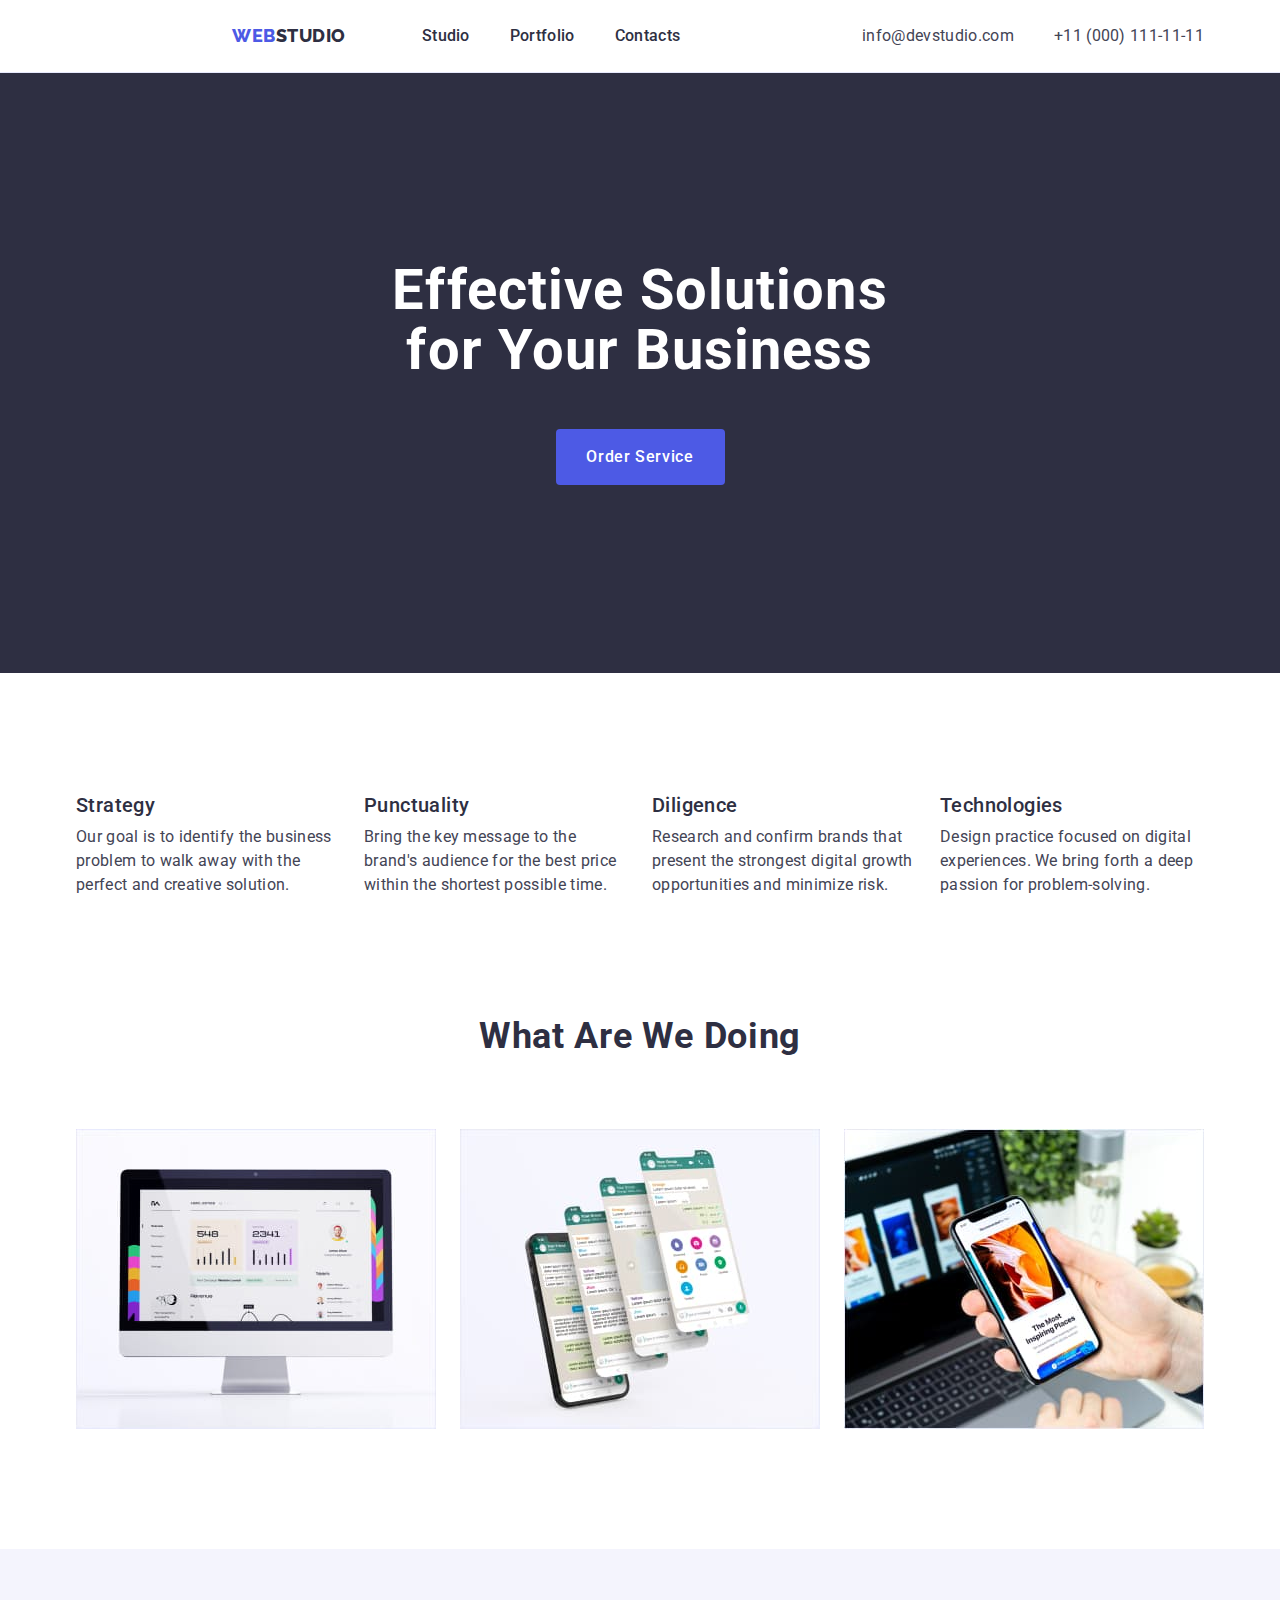
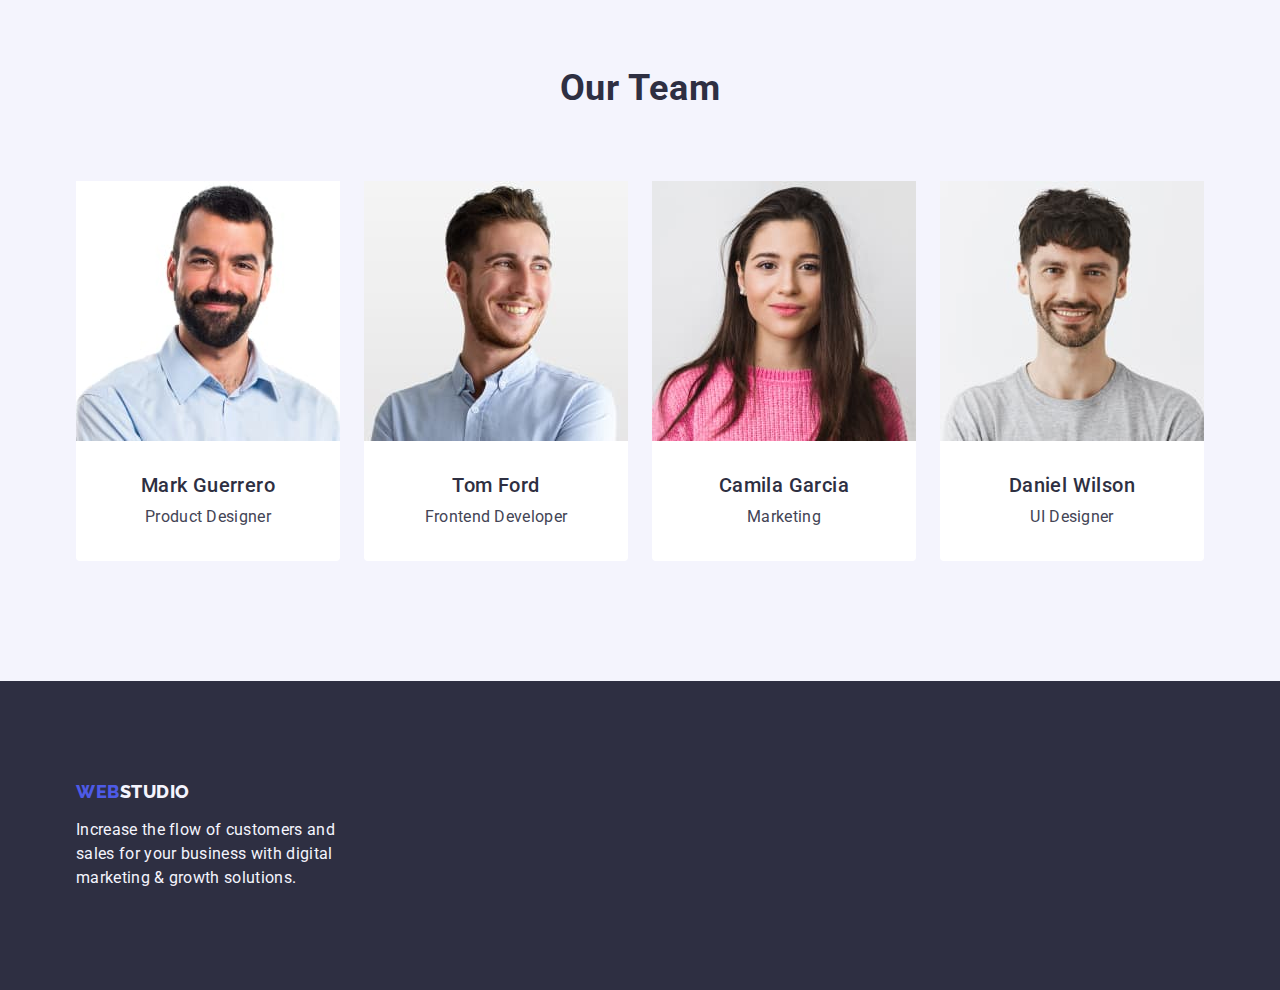
==== commit 361b7fdb: "upd header add reset" ====
--- a/index.html
+++ b/index.html
@@ -48,7 +48,7 @@
         </address>
       </div>
     </header>
-    <main class="container">
+    <main>
       <section class="main-box">
         <div class="container">
           <h1 class="main-box-title">Effective Solutions for Your Business</h1>
--- a/css/styles.css
+++ b/css/styles.css
@@ -1,3 +1,28 @@
+/*RESET*/
+
+*,
+::before,
+::after {
+    box-sizing: border-box;
+}
+ul,
+ol {
+    margin: 0;
+    padding: 0;
+}
+h1,
+h2,
+h3,
+h4,
+h5,
+h6 {
+    margin: 0;
+}
+p {
+    margin: 0;
+    padding: 0;
+}
+
 body {
     color: #434455;
     font-family: 'Roboto', sans-serif;
@@ -21,6 +46,7 @@
 .container {
     width:1158px;
     margin: 0 auto;
+    padding: 0 15px;
 }
 .header-container {
     display: flex;
@@ -29,12 +55,14 @@
 }
 .top {
     display:flex;
-    padding-left: 156px;
     border-bottom: 1px solid #e7e9fc
 }
 .header-link {
     display: flex;
     align-items: center;
+    margin-left: 156px;
+    padding: 24px 0px;
+    margin-right: auto;
 }
 .list {
     font-weight: 500;
@@ -42,7 +70,7 @@
     line-height: 24px;
     letter-spacing: 0.02em;
     color: #2E2F42;
-    list-style-type: none;
+    list-style: none;
 } 
 .logo-part {
     color: #2E2F42;
@@ -73,6 +101,7 @@
 }
 .main-address {
     font-style: normal;
+    padding: 24px 0;
 }
 .header-logo {
     margin-right: 76px;
@@ -85,9 +114,6 @@
     font-style: normal;
     display: flex;
     gap: 40px;
-}
-.header-contact:last-child {
-    margin-right: 0;
 }
 .contact-link {
     font-weight: 400;
@@ -288,6 +314,9 @@
     padding-top: 96px;
     padding-bottom: 120px;
 }
+.portfolio-container{
+    padding: 0 15px;
+}
 .prt-nav-list {
     display: flex;
     justify-content: center;
@@ -301,7 +330,7 @@
     row-gap: 48px;
 }
 .prt-main-item {
-    width: calc((100% - 48px)/3);
+    width: calc((100% - 48px) / 3);
 }
 .prt-main-links {
     padding: 32px 16px;
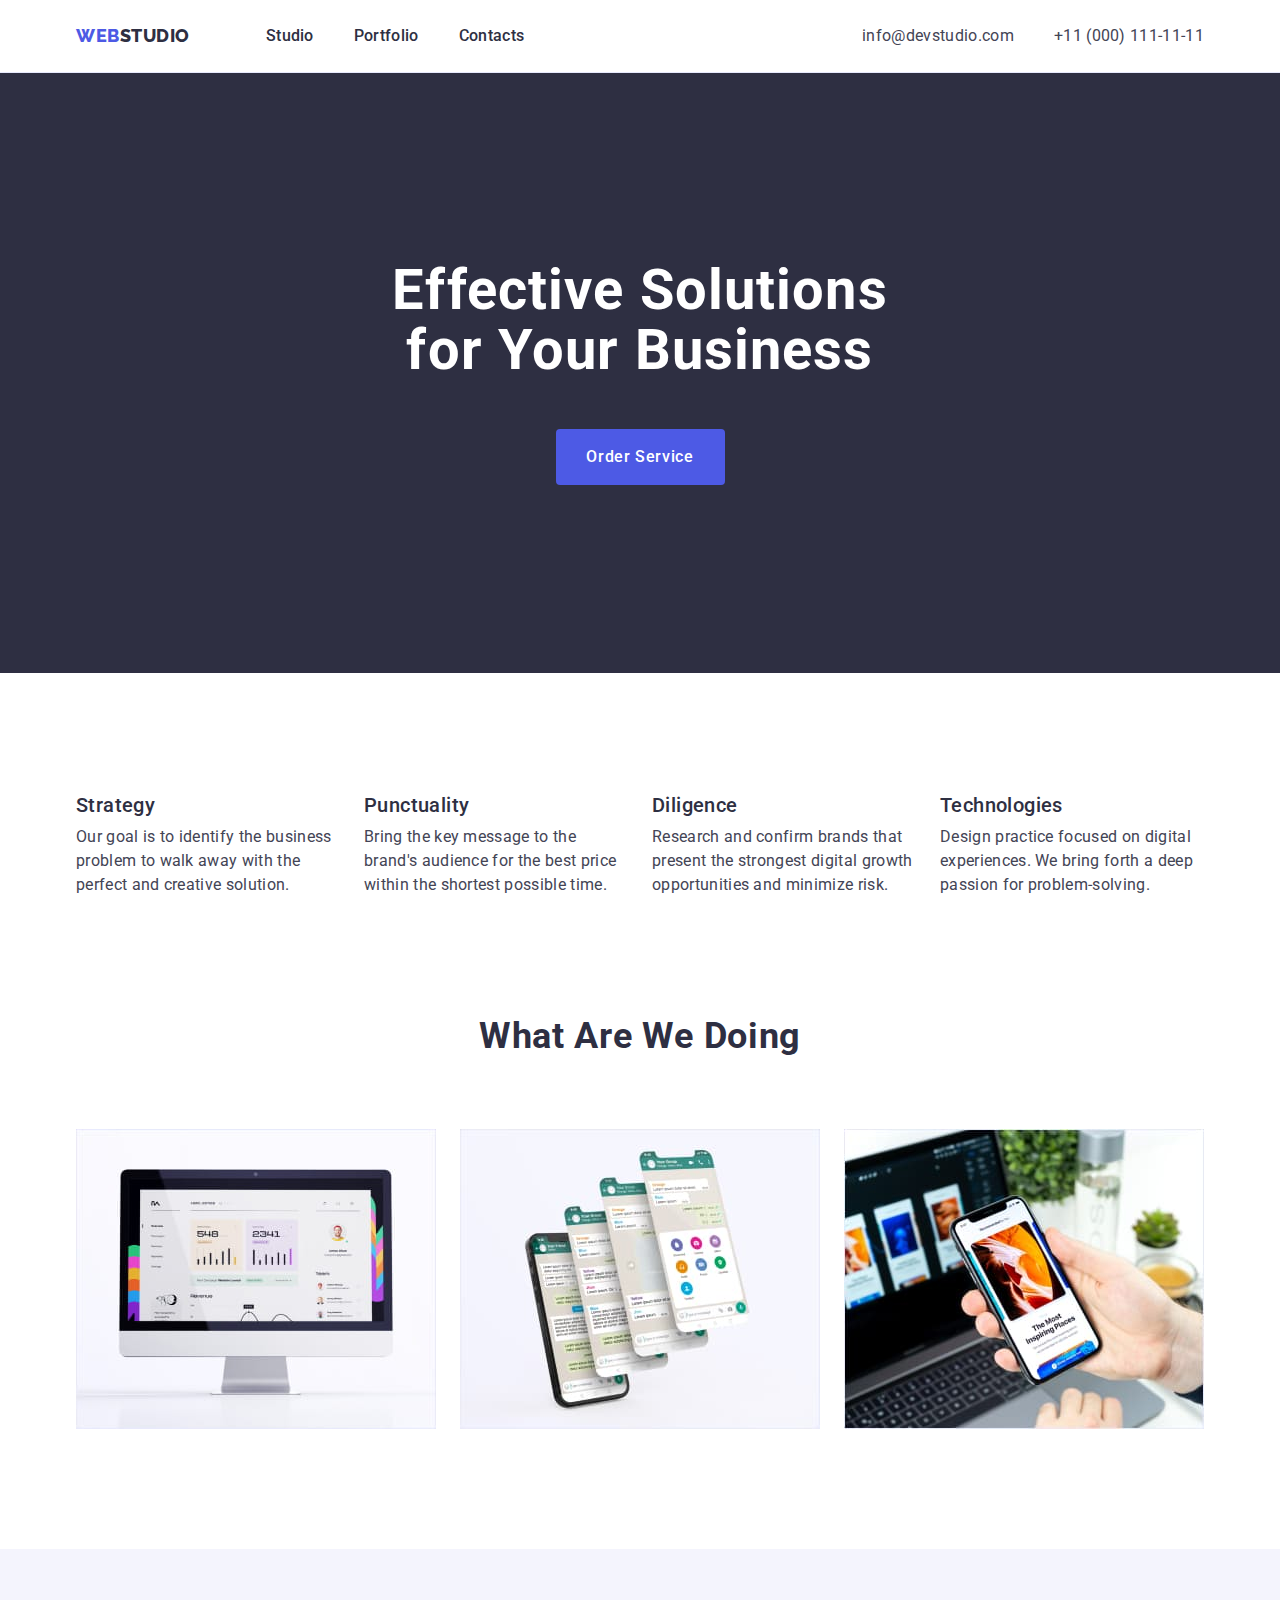
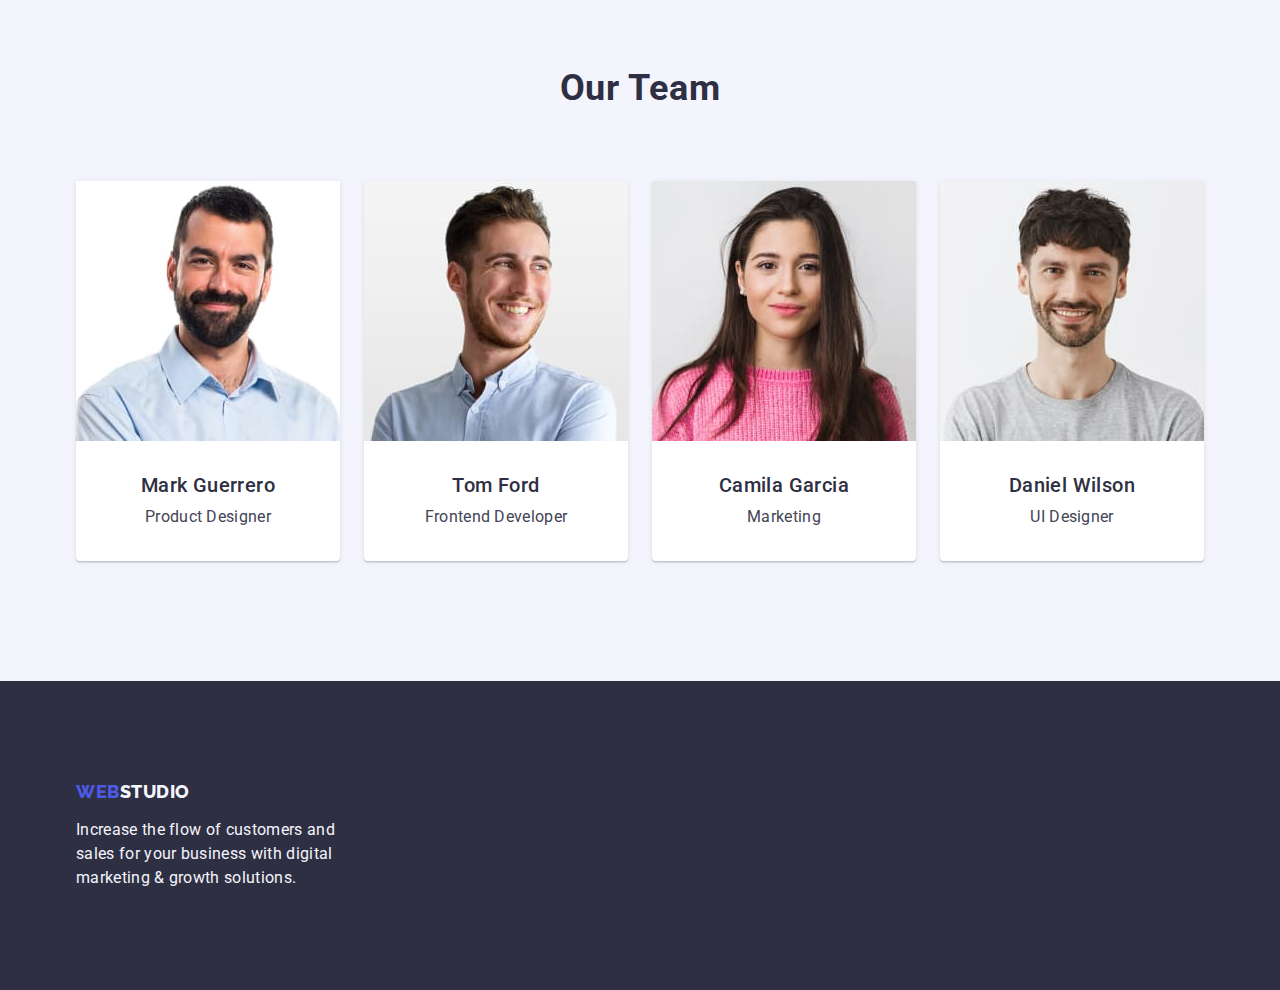
==== commit bebab7e4: "upd header add shadow" ====
--- a/index.html
+++ b/index.html
@@ -18,14 +18,16 @@
     />
   </head>
   <body>
-    <header class="top">
+    <header class="header">
       <div class="header-container container">
         <nav class="header-link">
           <a class="header-logo logo link" href="./index.html"
             >Web<span class="logo-part">Studio</span></a
           >
           <ul class="list header-main-list">
-            <li><a class="list-link link" href="./index.html">Studio</a></li>
+            <li>
+              <a class="list-link link is-active" href="./index.html">Studio</a>
+            </li>
             <li>
               <a class="list-link link" href="./portfolio.html">Portfolio</a>
             </li>
--- a/css/styles.css
+++ b/css/styles.css
@@ -53,15 +53,14 @@
     margin: 0 auto;
     padding: 0 15px;
 }
-.top {
+.header {
     display:flex;
-    border-bottom: 1px solid #e7e9fc
+    border-bottom: 1px solid #e7e9fc;
+    justify-content: center;
 }
 .header-link {
     display: flex;
     align-items: center;
-    margin-left: 156px;
-    padding: 24px 0px;
     margin-right: auto;
 }
 .list {
@@ -84,6 +83,19 @@
     font-family: "Raleway", sans-serif;
     color: #4D5AE5;
 }
+.link {
+    text-decoration: none;
+}
+.main-address {
+    font-style: normal;
+}
+.header-logo {
+    margin-right: 76px;
+}
+.header-main-list{
+    display: flex;
+    gap: 40px;
+}
 .list-link {
     font-weight: 500;
     font-size: 16px;
@@ -96,24 +108,11 @@
 :focus {
     color: #404bbf
 }
-.link {
-    text-decoration: none;
-}
-.main-address {
-    font-style: normal;
-    padding: 24px 0;
-}
-.header-logo {
-    margin-right: 76px;
-}
-.header-main-list{
-    display: flex;
-    gap: 40px;
-}
 .header-contact {
     font-style: normal;
     display: flex;
     gap: 40px;
+    padding: 24px 0;
 }
 .contact-link {
     font-weight: 400;
@@ -230,6 +229,7 @@
     background-color: #FFFFFF;
     width: calc((100% - 72px) / 4);
     border-radius: 0px 0px 4px 4px;
+    box-shadow: 0px 1px 6px rgba(46, 47, 66, 0.08), 0px 1px 1px rgba(46, 47, 66, 0.16), 0px 2px 1px rgba(46, 47, 66, 0.08);
 }
 img {
     display: block;
